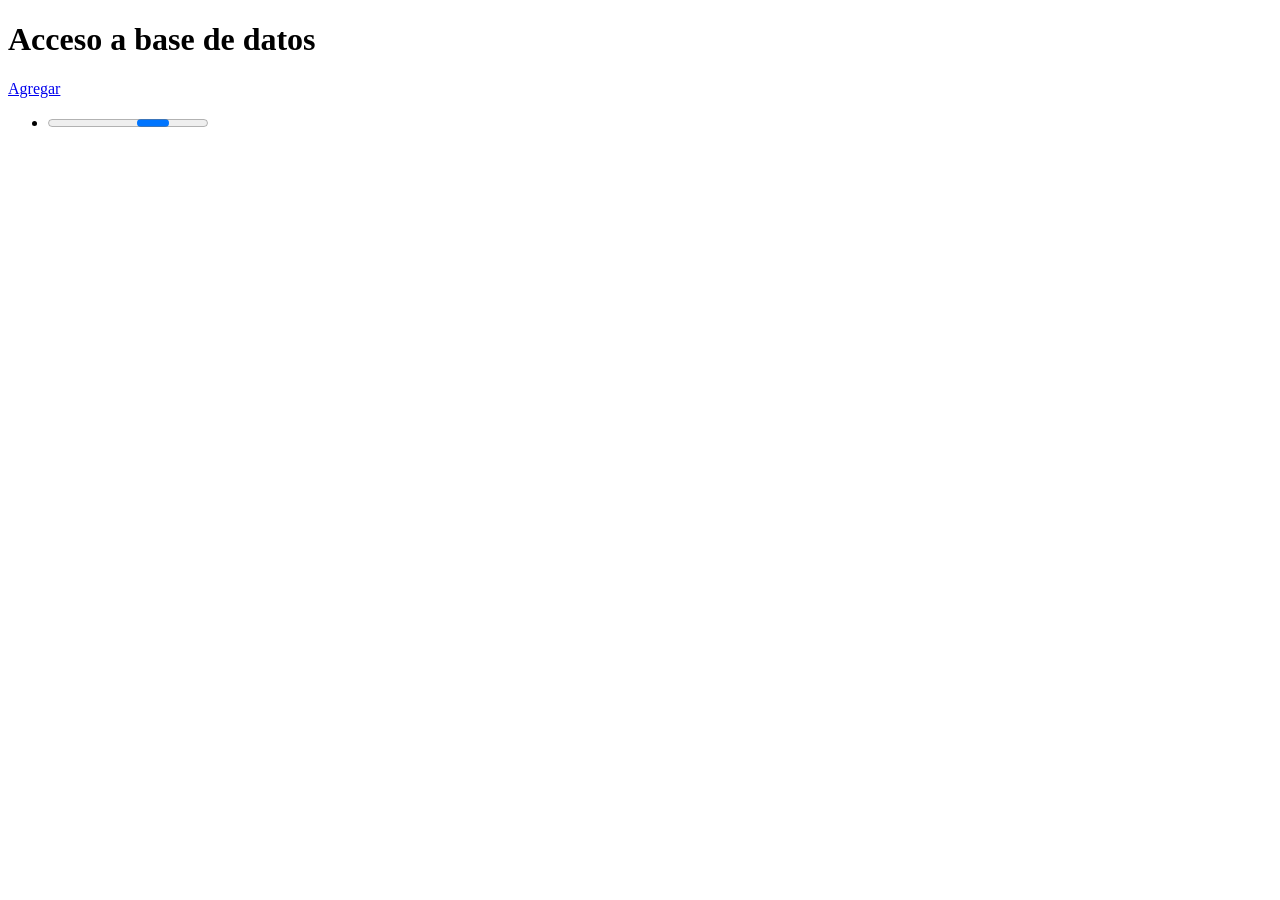
==== index.html @ f2a8b401 "Agregar archivos del proyecto películas" ====
<!DOCTYPE html>
<html lang="es">

<head>

 <meta charset="UTF-8">
 <meta name="viewport" content="width=device-width">

 <title>Acceso a base de datos</title>

 <script type="module" src="js/lib/manejaErrores.js"></script>

</head>

<body>

 <h1>Acceso a base de datos</h1>

 <p><a href="agrega.html">Agregar</a></p>

 <ul id="lista">
  <li><progress max="100">Cargando…</progress></li>
 </ul>

 <script type="module">

  import { descargaVista } from "./js/lib/descargaVista.js"

  descargaVista("php/pasatiempo-vista-index.php")

 </script>

 </body>

</html>
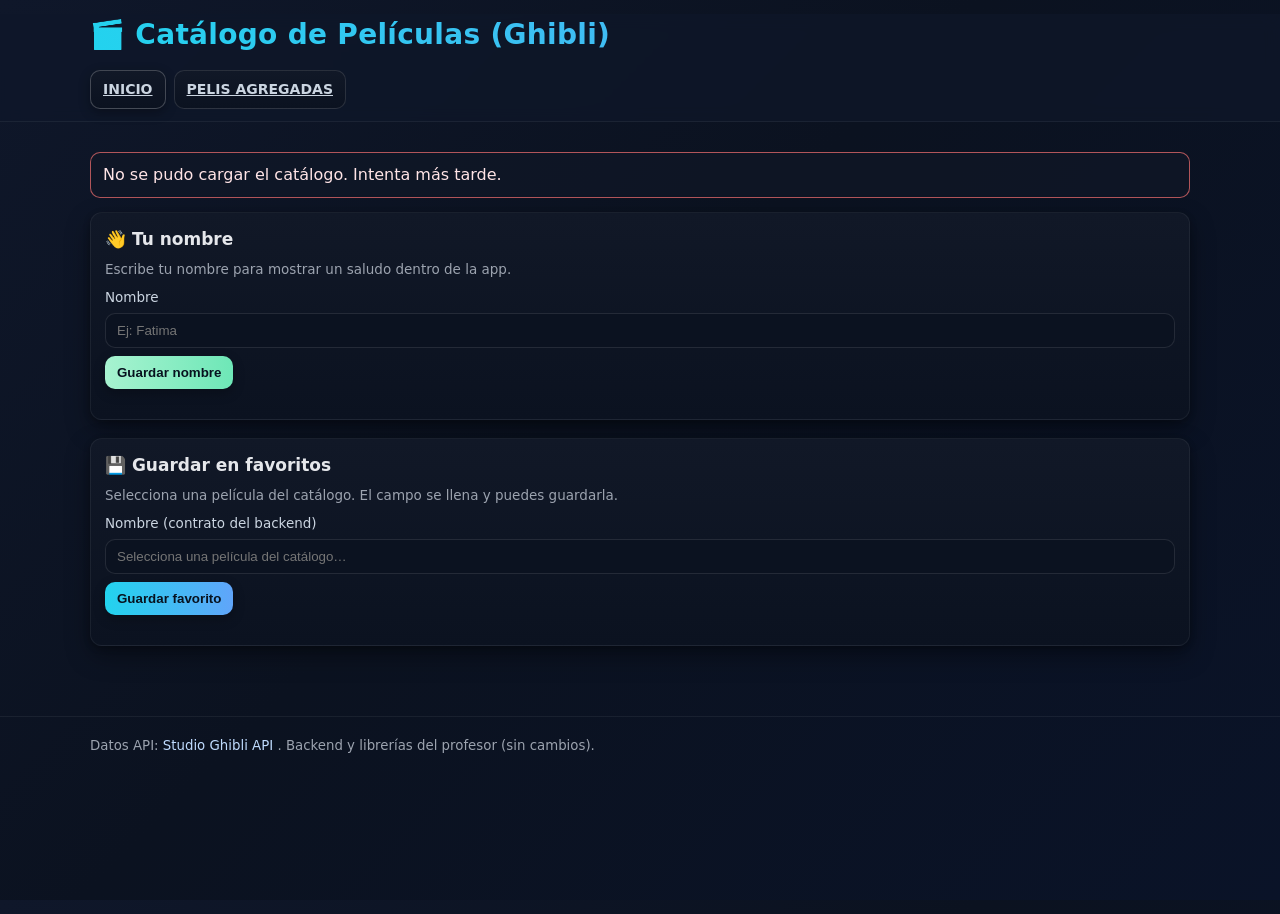
==== commit f43a6877: "fix(erros): erros" ====
--- a/index.html
+++ b/index.html
@@ -1,35 +1,77 @@
 <!DOCTYPE html>
 <html lang="es">
+<head>
+  <meta charset="UTF-8" />
+  <meta name="viewport" content="width=device-width" />
+  <title>Catálogo de Películas (Ghibli) • Inicio</title>
+  <link rel="icon" href="data:," />
+  <link rel="stylesheet" href="css/wow.css" />
+  <script type="module" src="js/lib/manejaErrores.js"></script>
+</head>
+<body>
+  <header class="wow-header">
+    <section class="wow-container">
+      <h1 class="wow-title">🎬 Catálogo de Películas (Ghibli)</h1>
+      <p id="saludoHeader" class="wow-saludo" aria-live="polite"></p>
+      <nav class="wow-tabs" aria-label="Navegación principal">
+        <a href="index.html" class="wow-tab is-active" aria-current="page">INICIO</a>
+        <a href="pelisagregar.html" class="wow-tab">PELIS AGREGADAS</a>
+      </nav>
+    </section>
+  </header>
 
-<head>
+  <main class="wow-main">
+    <section class="wow-container">
+      <section id="mensajes" class="wow-msg" aria-live="polite" hidden></section>
 
- <meta charset="UTF-8">
- <meta name="viewport" content="width=device-width">
+      <form id="formUsuario" class="wow-form" method="get" aria-labelledby="user-title">
+        <h2 id="user-title" class="wow-form-title">👋 Tu nombre</h2>
+        <p class="wow-help">Escribe tu nombre para mostrar un saludo dentro de la app.</p>
+        <label class="wow-field">
+          <span>Nombre</span>
+          <input name="usuario" id="campoUsuario" placeholder="Ej: Fatima" autocomplete="given-name" required />
+        </label>
+        <p class="wow-form-actions">
+          <button id="btnUsuario" type="submit" class="wow-btn wow-btn-secondary">Guardar nombre</button>
+        </p>
+        <p id="saludoInline" class="wow-help" aria-live="polite"></p>
+      </form>
 
- <title>Acceso a base de datos</title>
+      <form id="formFavorito" class="wow-form" method="post" aria-labelledby="fav-title">
+        <h2 id="fav-title" class="wow-form-title">💾 Guardar en favoritos</h2>
+        <p class="wow-help">Selecciona una película del catálogo. El campo se llena y puedes guardarla.</p>
+        <label class="wow-field">
+          <span>Nombre (contrato del backend)</span>
+          <input name="nombre" id="campoNombre" readonly placeholder="Selecciona una película del catálogo…" />
+        </label>
+        <p class="wow-form-actions">
+          <button id="btnGuardar" type="submit" class="wow-btn wow-btn-primary">Guardar favorito</button>
+        </p>
+      </form>
+    </section>
 
- <script type="module" src="js/lib/manejaErrores.js"></script>
+    <section id="secCatalogo" class="wow-container" aria-labelledby="cat-title">
+      <h2 id="cat-title" class="sr-only">Catálogo</h2>
+      <section id="estado" class="wow-state" aria-live="polite">
+        <p class="skeleton skeleton-title"></p>
+        <p class="skeleton skeleton-subtitle"></p>
+      </section>
+      <ul id="gridPeliculas" class="wow-grid" aria-live="polite" aria-busy="true"></ul>
+    </section>
+  </main>
 
-</head>
+  <footer class="wow-footer">
+    <section class="wow-container">
+      <small>
+        Datos API:
+        <a class="wow-link" href="https://ghibliapi.vercel.app/films" target="_blank" rel="noopener noreferrer">
+          Studio Ghibli API
+        </a>.
+        Backend y librerías del profesor (sin cambios).
+      </small>
+    </section>
+  </footer>
 
-<body>
-
- <h1>Acceso a base de datos</h1>
-
- <p><a href="agrega.html">Agregar</a></p>
-
- <ul id="lista">
-  <li><progress max="100">Cargando…</progress></li>
- </ul>
-
- <script type="module">
-
-  import { descargaVista } from "./js/lib/descargaVista.js"
-
-  descargaVista("php/pasatiempo-vista-index.php")
-
- </script>
-
- </body>
-
+  <script type="module" src="js/peliculas.js"></script>
+</body>
 </html>
--- a/css/wow.css
+++ b/css/wow.css
@@ -0,0 +1,199 @@
+/* ====== base ====== */
+:root{
+  --bg:#0f172a; --panel:#111827; --elev:#0b1220;
+  --text:#e5e7eb; --muted:#9ca3af; --soft:#cbd5e1;
+  --brand:#22d3ee; --brand-2:#60a5fa;
+  --ok:#34d399; --err:#f87171;
+  --shadow:0 10px 25px rgba(0,0,0,.35),0 2px 6px rgba(0,0,0,.25);
+  --radius:14px; --gap:18px; --gap-sm:10px;
+  --font: ui-sans-serif, system-ui, -apple-system, Segoe UI, Roboto, Inter, "Noto Sans", "Helvetica Neue", Arial, "Apple Color Emoji", "Segoe UI Emoji";
+}
+*{ box-sizing:border-box }
+html,body{ height:100% }
+body{
+  margin:0;
+  background:linear-gradient(135deg,var(--bg),#0b1220 45%,#0a1328 100%);
+  color:var(--text);
+  font:16px/1.5 var(--font);
+  -webkit-font-smoothing:antialiased;
+  -moz-osx-font-smoothing:grayscale;
+}
+.wow-container{ width:min(1100px,calc(100% - 32px)); margin-inline:auto }
+.wow-main{ padding:22px 0 36px }
+.wow-header{
+  position:sticky; top:0; z-index:10;
+  background:rgba(15,23,42,.7);
+  backdrop-filter:blur(8px);
+  border-bottom:1px solid rgba(255,255,255,.06)
+}
+.wow-title{
+  margin:14px 0 8px;
+  font-size:clamp(20px,3.5vw,28px);
+  font-weight:800; letter-spacing:.3px;
+  background:linear-gradient(45deg,var(--brand),var(--brand-2));
+  -webkit-background-clip:text; background-clip:text; color:transparent
+}
+
+/* saludo */
+.wow-saludo{
+  margin:0 0 6px;
+  color:#dbeafe;
+  font-weight:700;
+  opacity:.95;
+}
+
+/* tabs */
+.wow-tabs{ display:flex; gap:8px; padding:6px 0 12px }
+.wow-tab{
+  appearance:none;
+  border:1px solid rgba(255,255,255,.12);
+  background:linear-gradient(180deg,var(--panel),var(--elev));
+  color:var(--soft);
+  padding:8px 12px;
+  border-radius:10px;
+  cursor:pointer;
+  font-weight:700;
+  font-size:14px
+}
+.wow-tab.is-active{
+  border-color:rgba(255,255,255,.22);
+  box-shadow:0 4px 12px rgba(0,0,0,.3)
+}
+
+/* mensajes */
+.wow-msg{
+  margin:8px 0 14px;
+  padding:10px 12px;
+  border-radius:10px;
+  border:1px solid rgba(255,255,255,.12);
+  background:rgba(17,24,39,.7)
+}
+.wow-msg.is-ok{ border-color:rgba(52,211,153,.6); color:#d1fae5 }
+.wow-msg.is-err{ border-color:rgba(248,113,113,.7); color:#ffe4e6 }
+.wow-msg.is-info{ border-color:rgba(96,165,250,.6); color:#dbeafe }
+
+/* forms */
+.wow-form{
+  background:linear-gradient(180deg,var(--panel),var(--elev));
+  border:1px solid rgba(255,255,255,.06);
+  border-radius:12px;
+  padding:14px;
+  margin:0 0 18px;
+  box-shadow:var(--shadow)
+}
+.wow-form-title{ margin:0 0 6px; font-size:17px; font-weight:800 }
+.wow-help{ margin:4px 0 8px; color:var(--muted); font-size:13.5px }
+.wow-field{ display:flex; flex-direction:column; gap:6px; margin:8px 0 }
+.wow-field > span{ color:var(--soft); font-size:13.5px }
+.wow-field input{
+  width:100%;
+  padding:9px 11px;
+  border-radius:10px;
+  border:1px solid rgba(255,255,255,.1);
+  background:#0b1220;
+  color:var(--text)
+}
+.wow-form-actions{ display:flex; gap:10px; margin-top:6px }
+
+/* grid/cards */
+.wow-grid{
+  display:grid;
+  grid-template-columns:repeat(auto-fit,minmax(240px,1fr));
+  gap:var(--gap);
+  list-style:none;
+  padding-left:0
+}
+.wow-card{
+  background:linear-gradient(180deg,var(--panel),var(--elev));
+  border:1px solid rgba(255,255,255,.06);
+  border-radius:12px;
+  box-shadow:var(--shadow);
+  transition:transform .18s ease, box-shadow .18s ease, border-color .18s ease;
+  overflow:clip
+}
+.wow-card:hover{
+  transform:translateY(-2px);
+  border-color:rgba(255,255,255,.12);
+  box-shadow:0 14px 34px rgba(0,0,0,.45),0 3px 12px rgba(0,0,0,.25)
+}
+.wow-card-body{ padding:12px 12px 14px }
+.wow-card-title{ margin:6px 0 8px; font-weight:800; letter-spacing:.2px; font-size:17px }
+.wow-fig{ margin:0 0 8px }
+.wow-img{
+  display:block;
+  width:100%;
+  height:170px;
+  object-fit:cover;
+  background:#0b1220;
+  border-radius:10px
+}
+.wow-meta{ margin:0 0 8px; color:var(--muted); font-size:13.5px }
+.wow-badge{
+  padding:2px 8px;
+  border-radius:999px;
+  background:rgba(255,255,255,.06);
+  color:#cbd5e1;
+  font-size:12px
+}
+.wow-dot{ opacity:.5; padding:0 6px }
+.wow-desc{ margin:0 0 10px; color:#d1d5db; font-size:14.2px; line-height:1.45 }
+
+/* botones */
+.wow-actions{ display:flex; gap:10px; align-items:center }
+.wow-actions-wrap{ flex-wrap:wrap }
+
+.wow-btn{
+  appearance:none; border:0; cursor:pointer;
+  padding:9px 12px; border-radius:10px;
+  color:#0b1220; background:#e5e7eb;
+  font-weight:700;
+  transition:transform .12s ease, filter .12s ease, box-shadow .12s ease, background .12s;
+  box-shadow:0 4px 12px rgba(0,0,0,.25)
+}
+.wow-btn:active{ transform:translateY(1px) }
+.wow-btn[disabled]{ cursor:not-allowed; opacity:.7 }
+.wow-btn-primary{ color:#07121f; background:linear-gradient(90deg,#22d3ee,#60a5fa) }
+.wow-btn-secondary{ color:#07121f; background:linear-gradient(90deg,#a7f3d0,#6ee7b7) }
+.wow-btn-danger{ color:#2a0a0a; background:linear-gradient(90deg,#fda4af,#fb7185) }
+.wow-btn-sm{ padding:7px 9px; border-radius:9px; font-size:12.5px }
+.wow-btn.is-loading{ position:relative }
+.wow-btn.is-loading::after{
+  content:"";
+  width:14px; height:14px;
+  border-radius:50%;
+  border:2px solid rgba(255,255,255,.55);
+  border-right-color:transparent;
+  display:inline-block;
+  margin-left:8px;
+  vertical-align:-3px;
+  animation:spin .8s linear infinite
+}
+@keyframes spin{ to{ transform:rotate(360deg) } }
+
+/* skeleton */
+.wow-state{ margin:8px 0 14px }
+.skeleton{
+  height:12px;
+  border-radius:10px;
+  background:linear-gradient(90deg,rgba(255,255,255,.06),rgba(255,255,255,.12),rgba(255,255,255,.06));
+  background-size:200% 100%;
+  animation:shimmer 1.2s infinite
+}
+.skeleton-title{ width:40%; height:16px; margin:8px 0 }
+.skeleton-subtitle{ width:65%; height:12px }
+@keyframes shimmer{ 0%{background-position:0% 0} 100%{background-position:-200% 0} }
+
+.wow-footer{ border-top:1px solid rgba(255,255,255,.06); padding:16px 0 22px; color:var(--muted) }
+
+/* util */
+.sr-only{
+  position:absolute !important;
+  width:1px; height:1px;
+  padding:0; margin:-1px;
+  overflow:hidden;
+  clip:rect(0,0,0,0);
+  white-space:nowrap;
+  border:0
+}
+.wow-link{ color:#bfdbfe; text-decoration:none }
+.wow-link:hover{ text-decoration:underline }
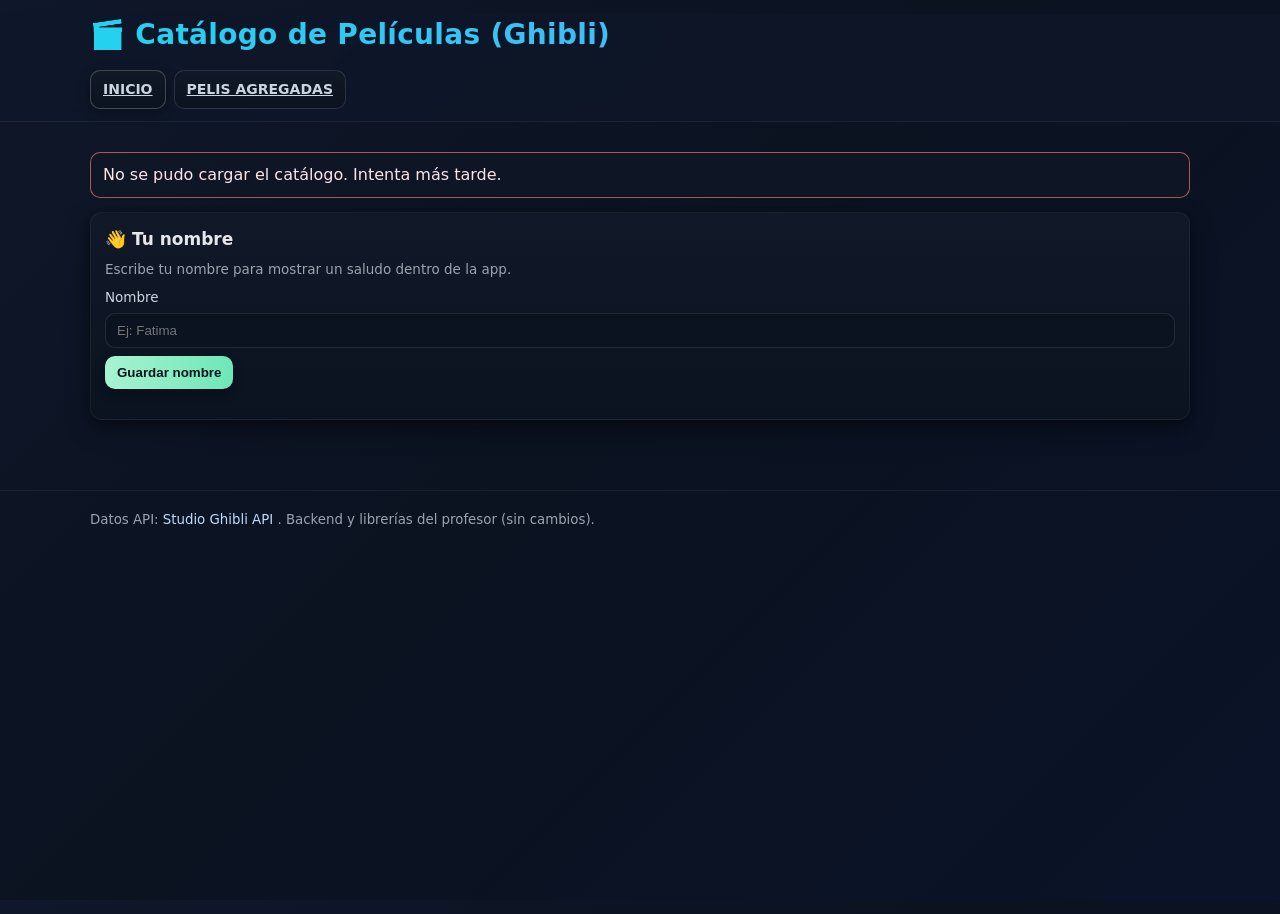
==== commit d7685804: "fix(erros): erros" ====
--- a/index.html
+++ b/index.html
@@ -37,17 +37,6 @@
         <p id="saludoInline" class="wow-help" aria-live="polite"></p>
       </form>
 
-      <form id="formFavorito" class="wow-form" method="post" aria-labelledby="fav-title">
-        <h2 id="fav-title" class="wow-form-title">💾 Guardar en favoritos</h2>
-        <p class="wow-help">Selecciona una película del catálogo. El campo se llena y puedes guardarla.</p>
-        <label class="wow-field">
-          <span>Nombre (contrato del backend)</span>
-          <input name="nombre" id="campoNombre" readonly placeholder="Selecciona una película del catálogo…" />
-        </label>
-        <p class="wow-form-actions">
-          <button id="btnGuardar" type="submit" class="wow-btn wow-btn-primary">Guardar favorito</button>
-        </p>
-      </form>
     </section>
 
     <section id="secCatalogo" class="wow-container" aria-labelledby="cat-title">
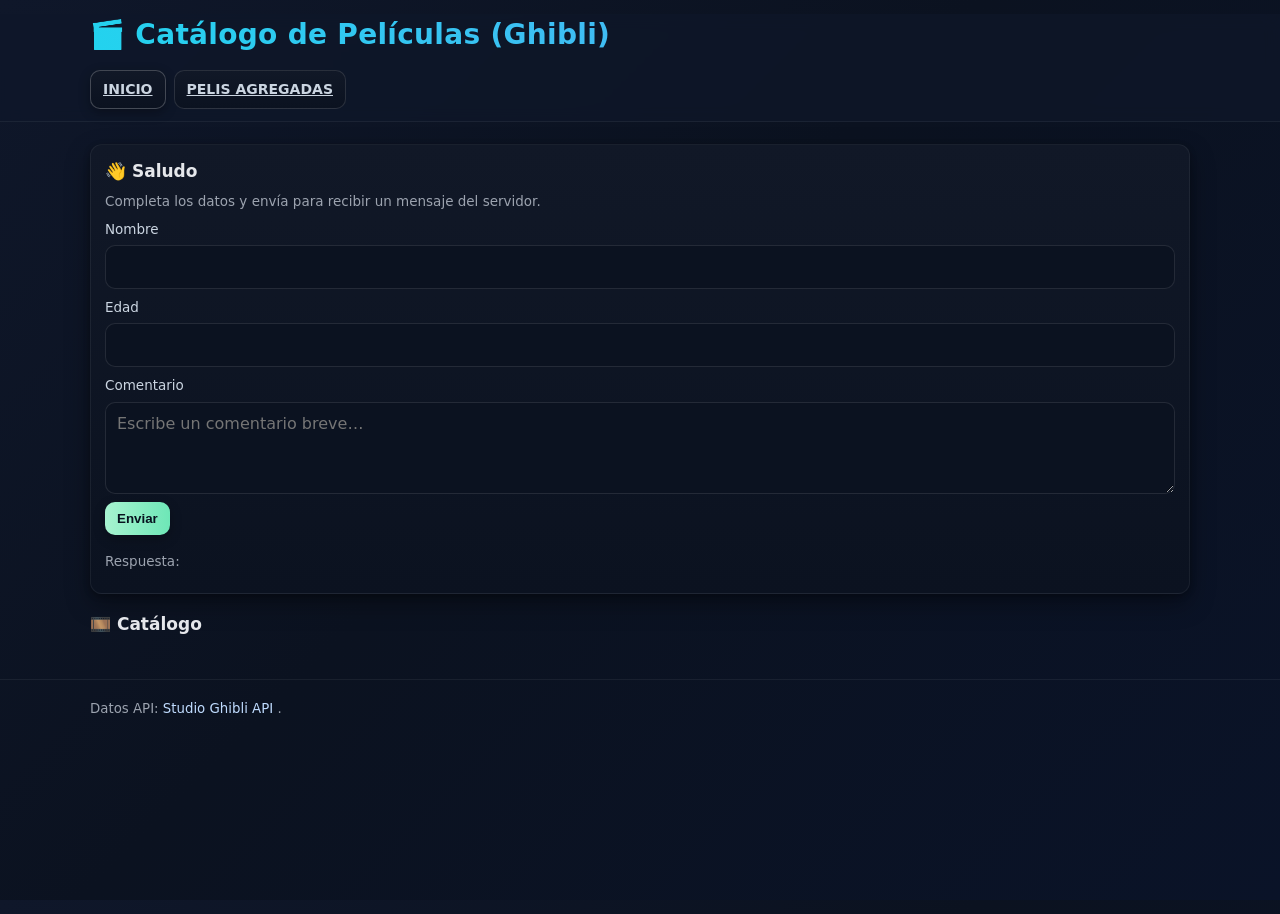
==== commit a31eb5bf: "fix(erros): errors" ====
--- a/index.html
+++ b/index.html
@@ -12,40 +12,43 @@
   <header class="wow-header">
     <section class="wow-container">
       <h1 class="wow-title">🎬 Catálogo de Películas (Ghibli)</h1>
-      <p id="saludoHeader" class="wow-saludo" aria-live="polite"></p>
       <nav class="wow-tabs" aria-label="Navegación principal">
         <a href="index.html" class="wow-tab is-active" aria-current="page">INICIO</a>
-        <a href="pelisagregar.html" class="wow-tab">PELIS AGREGADAS</a>
+        <a href="pelis-agregadas.html" class="wow-tab">PELIS AGREGADAS</a>
       </nav>
     </section>
   </header>
 
   <main class="wow-main">
     <section class="wow-container">
-      <section id="mensajes" class="wow-msg" aria-live="polite" hidden></section>
-
-      <form id="formUsuario" class="wow-form" method="get" aria-labelledby="user-title">
-        <h2 id="user-title" class="wow-form-title">👋 Tu nombre</h2>
-        <p class="wow-help">Escribe tu nombre para mostrar un saludo dentro de la app.</p>
+      <form id="form-saludo" class="wow-form" method="post">
+        <h2 class="wow-form-title">👋 Saludo</h2>
+        <p class="wow-help">Completa los datos y envía para recibir un mensaje del servidor.</p>
         <label class="wow-field">
           <span>Nombre</span>
-          <input name="usuario" id="campoUsuario" placeholder="Ej: Fatima" autocomplete="given-name" required />
+          <input type="text" name="nombre" autocomplete="given-name" required />
+        </label>
+        <label class="wow-field">
+          <span>Edad</span>
+          <input type="number" name="edad" min="1" max="120" step="1" required />
+        </label>
+        <label class="wow-field">
+          <span>Comentario</span>
+          <textarea name="comentario" rows="3" required placeholder="Escribe un comentario breve…"></textarea>
         </label>
         <p class="wow-form-actions">
-          <button id="btnUsuario" type="submit" class="wow-btn wow-btn-secondary">Guardar nombre</button>
+          <button type="submit" class="wow-btn wow-btn-secondary">Enviar</button>
         </p>
-        <p id="saludoInline" class="wow-help" aria-live="polite"></p>
+        <p class="wow-help">
+          Respuesta:
+          <span id="respuesta" aria-live="polite"></span>
+        </p>
       </form>
-
     </section>
 
-    <section id="secCatalogo" class="wow-container" aria-labelledby="cat-title">
-      <h2 id="cat-title" class="sr-only">Catálogo</h2>
-      <section id="estado" class="wow-state" aria-live="polite">
-        <p class="skeleton skeleton-title"></p>
-        <p class="skeleton skeleton-subtitle"></p>
-      </section>
-      <ul id="gridPeliculas" class="wow-grid" aria-live="polite" aria-busy="true"></ul>
+    <section class="wow-container">
+      <h2 class="wow-form-title">🎞️ Catálogo</h2>
+      <div id="catalogo"></div>
     </section>
   </main>
 
@@ -56,11 +59,10 @@
         <a class="wow-link" href="https://ghibliapi.vercel.app/films" target="_blank" rel="noopener noreferrer">
           Studio Ghibli API
         </a>.
-        Backend y librerías del profesor (sin cambios).
       </small>
     </section>
   </footer>
 
-  <script type="module" src="js/peliculas.js"></script>
+  <script type="module" src="js/inicio.js"></script>
 </body>
-</html>+</html>
--- a/css/wow.css
+++ b/css/wow.css
@@ -85,13 +85,17 @@
 .wow-help{ margin:4px 0 8px; color:var(--muted); font-size:13.5px }
 .wow-field{ display:flex; flex-direction:column; gap:6px; margin:8px 0 }
 .wow-field > span{ color:var(--soft); font-size:13.5px }
-.wow-field input{
+.wow-field input,
+.wow-field textarea{
   width:100%;
   padding:9px 11px;
   border-radius:10px;
   border:1px solid rgba(255,255,255,.1);
   background:#0b1220;
-  color:var(--text)
+  color:var(--text);
+  font:inherit;
+  resize:vertical;
+  min-height:2.5em
 }
 .wow-form-actions{ display:flex; gap:10px; margin-top:6px }
 
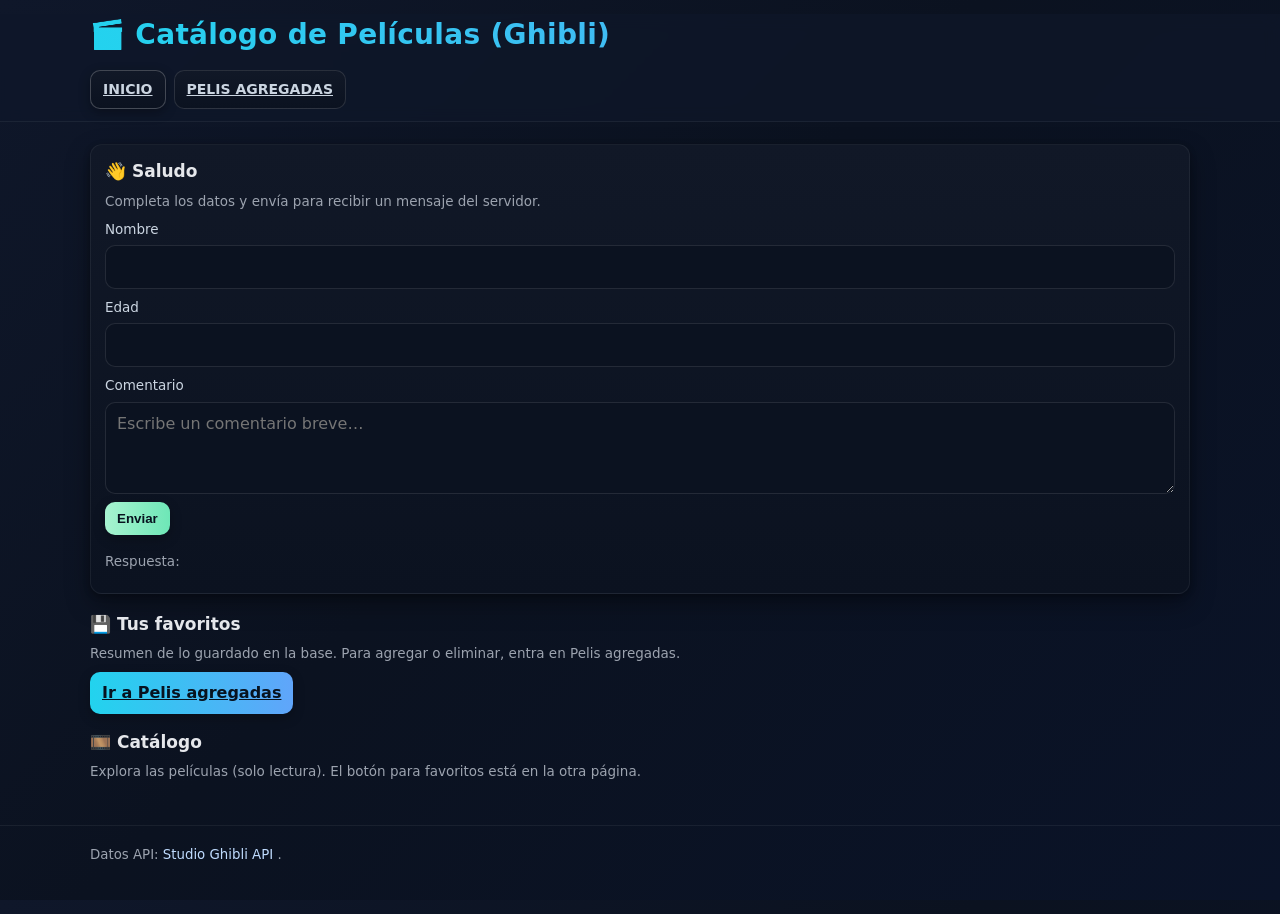
==== commit b4294e2a: "fix(erros): errors" ====
--- a/index.html
+++ b/index.html
@@ -8,7 +8,7 @@
   <link rel="stylesheet" href="css/wow.css" />
   <script type="module" src="js/lib/manejaErrores.js"></script>
 </head>
-<body>
+<body data-pagina="inicio">
   <header class="wow-header">
     <section class="wow-container">
       <h1 class="wow-title">🎬 Catálogo de Películas (Ghibli)</h1>
@@ -47,7 +47,17 @@
     </section>
 
     <section class="wow-container">
+      <h2 class="wow-form-title">💾 Tus favoritos</h2>
+      <p class="wow-help">Resumen de lo guardado en la base. Para agregar o eliminar, entra en Pelis agregadas.</p>
+      <div id="tusFavoritos" aria-live="polite"></div>
+      <p class="wow-form-actions">
+        <a class="wow-btn wow-btn-primary" href="pelis-agregadas.html">Ir a Pelis agregadas</a>
+      </p>
+    </section>
+
+    <section class="wow-container">
       <h2 class="wow-form-title">🎞️ Catálogo</h2>
+      <p class="wow-help">Explora las películas (solo lectura). El botón para favoritos está en la otra página.</p>
       <div id="catalogo"></div>
     </section>
   </main>
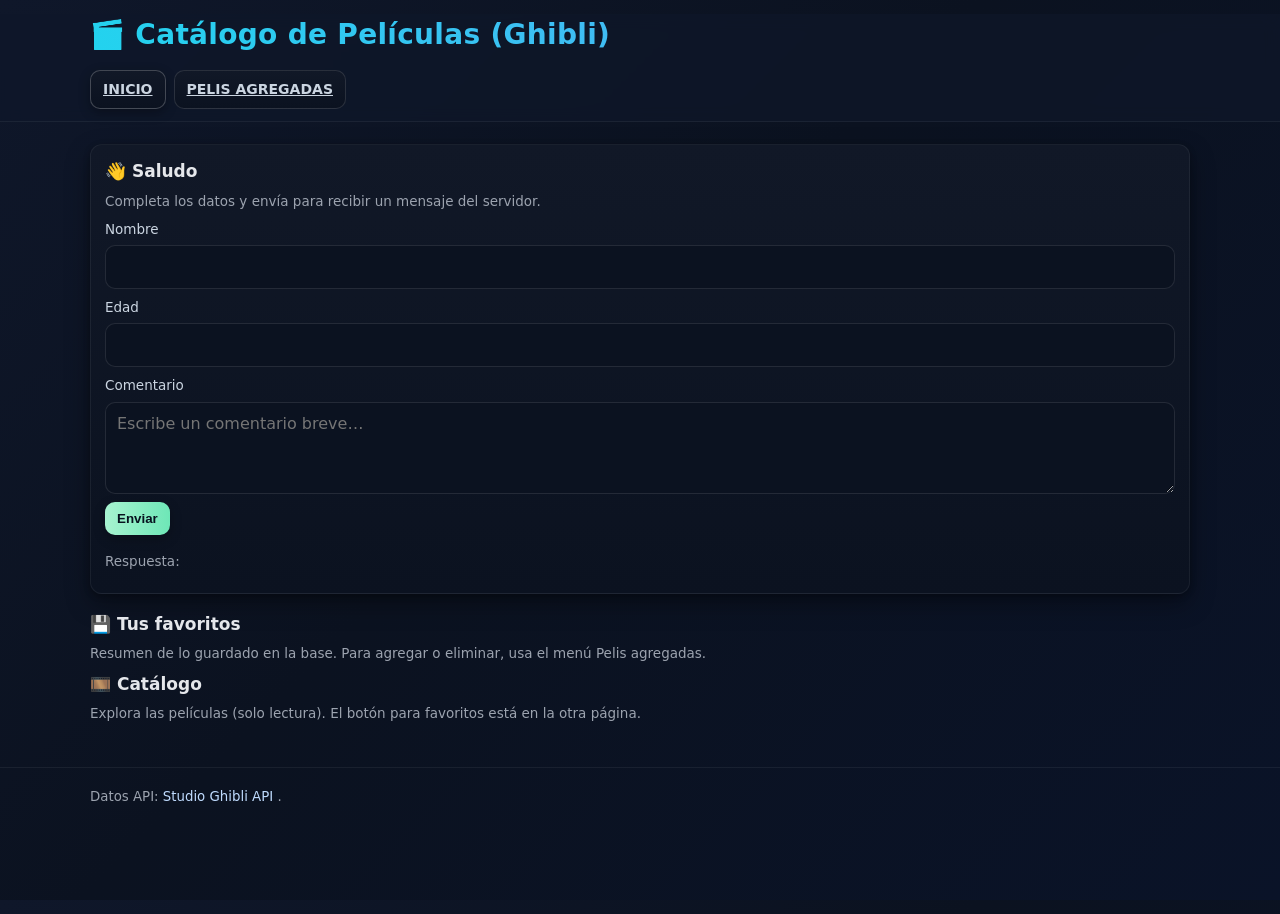
==== commit deeca505: "fix(erros): errors" ====
--- a/index.html
+++ b/index.html
@@ -48,11 +48,8 @@
 
     <section class="wow-container">
       <h2 class="wow-form-title">💾 Tus favoritos</h2>
-      <p class="wow-help">Resumen de lo guardado en la base. Para agregar o eliminar, entra en Pelis agregadas.</p>
+      <p class="wow-help">Resumen de lo guardado en la base. Para agregar o eliminar, usa el menú Pelis agregadas.</p>
       <div id="tusFavoritos" aria-live="polite"></div>
-      <p class="wow-form-actions">
-        <a class="wow-btn wow-btn-primary" href="pelis-agregadas.html">Ir a Pelis agregadas</a>
-      </p>
     </section>
 
     <section class="wow-container">
--- a/css/wow.css
+++ b/css/wow.css
@@ -123,6 +123,20 @@
 .wow-card-body{ padding:12px 12px 14px }
 .wow-card-title{ margin:6px 0 8px; font-weight:800; letter-spacing:.2px; font-size:17px }
 .wow-fig{ margin:0 0 8px }
+.wow-fig-empty{
+  background:linear-gradient(135deg,rgba(255,255,255,.04),rgba(255,255,255,.08));
+  border-radius:10px;
+  min-height:170px;
+  display:flex;
+  align-items:center;
+  justify-content:center
+}
+.wow-fig-empty .wow-img{
+  opacity:.35;
+  max-height:80px;
+  width:auto;
+  margin:auto
+}
 .wow-img{
   display:block;
   width:100%;
